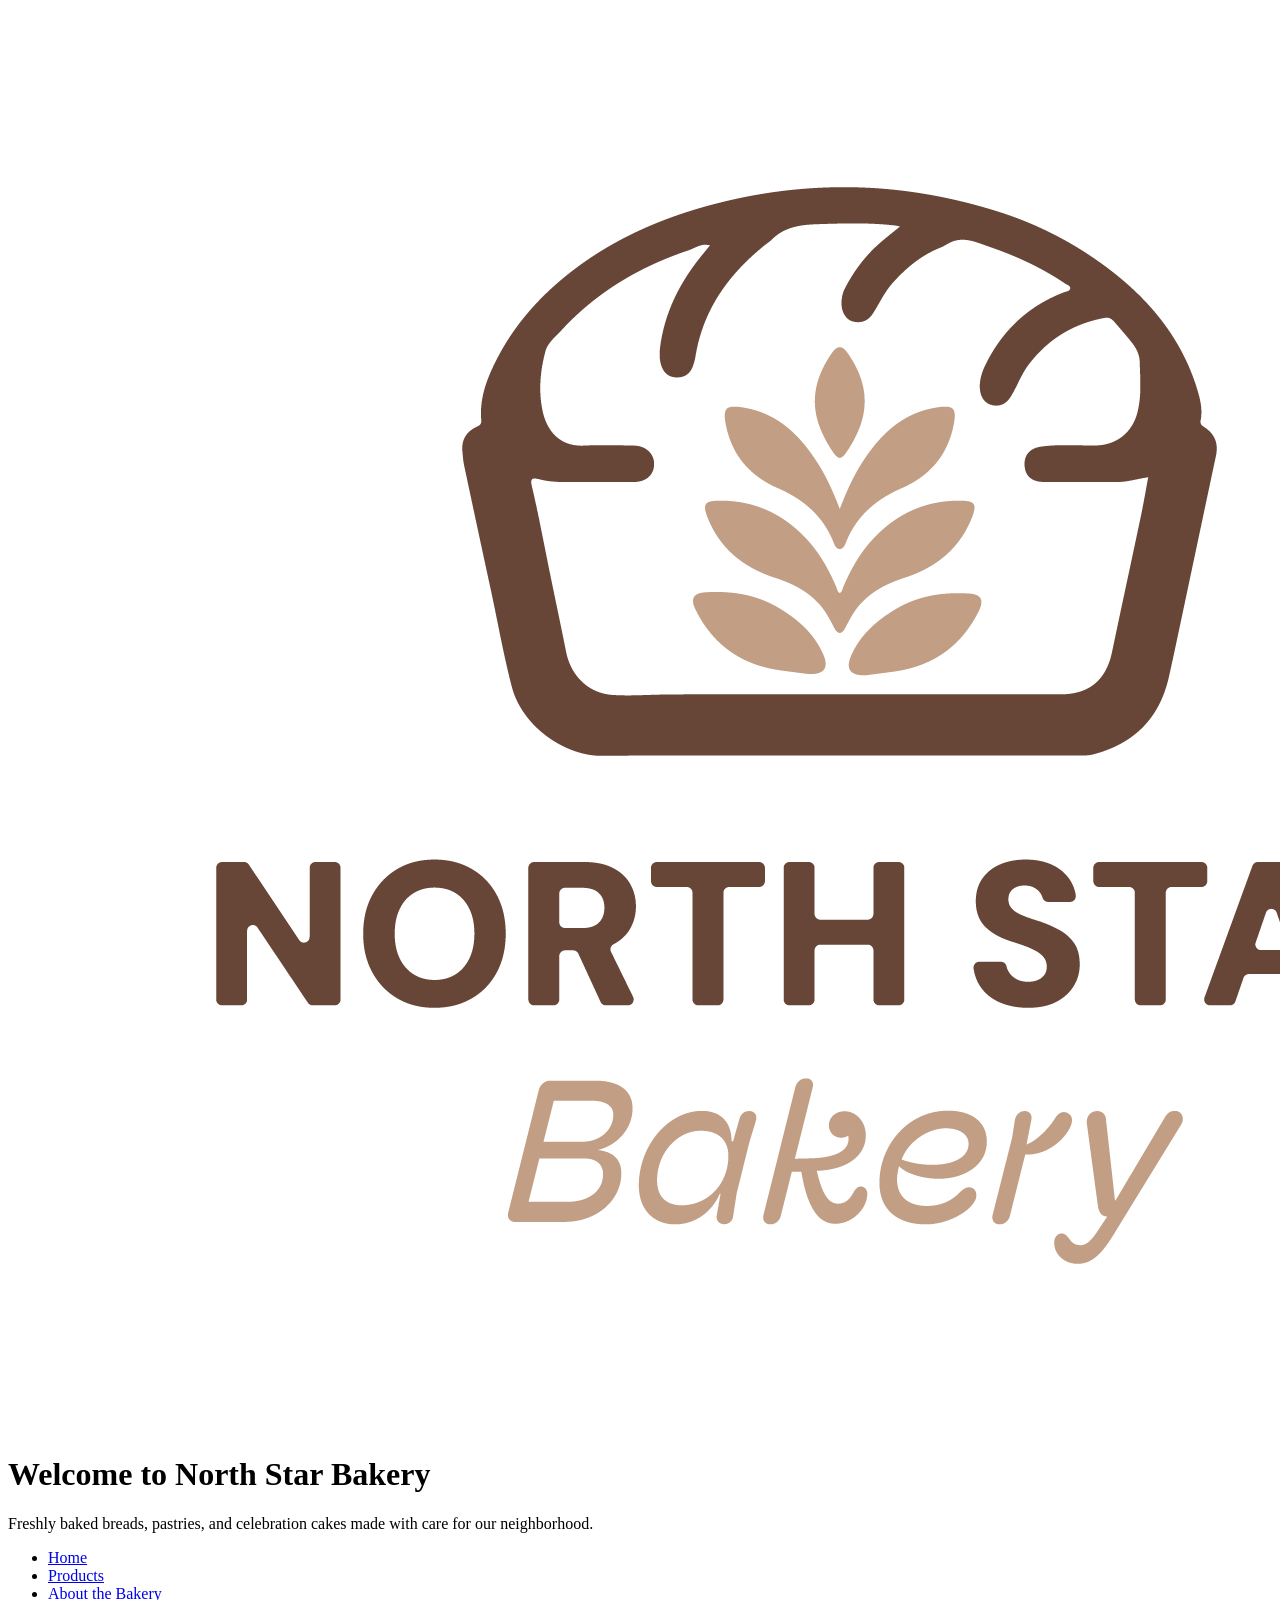
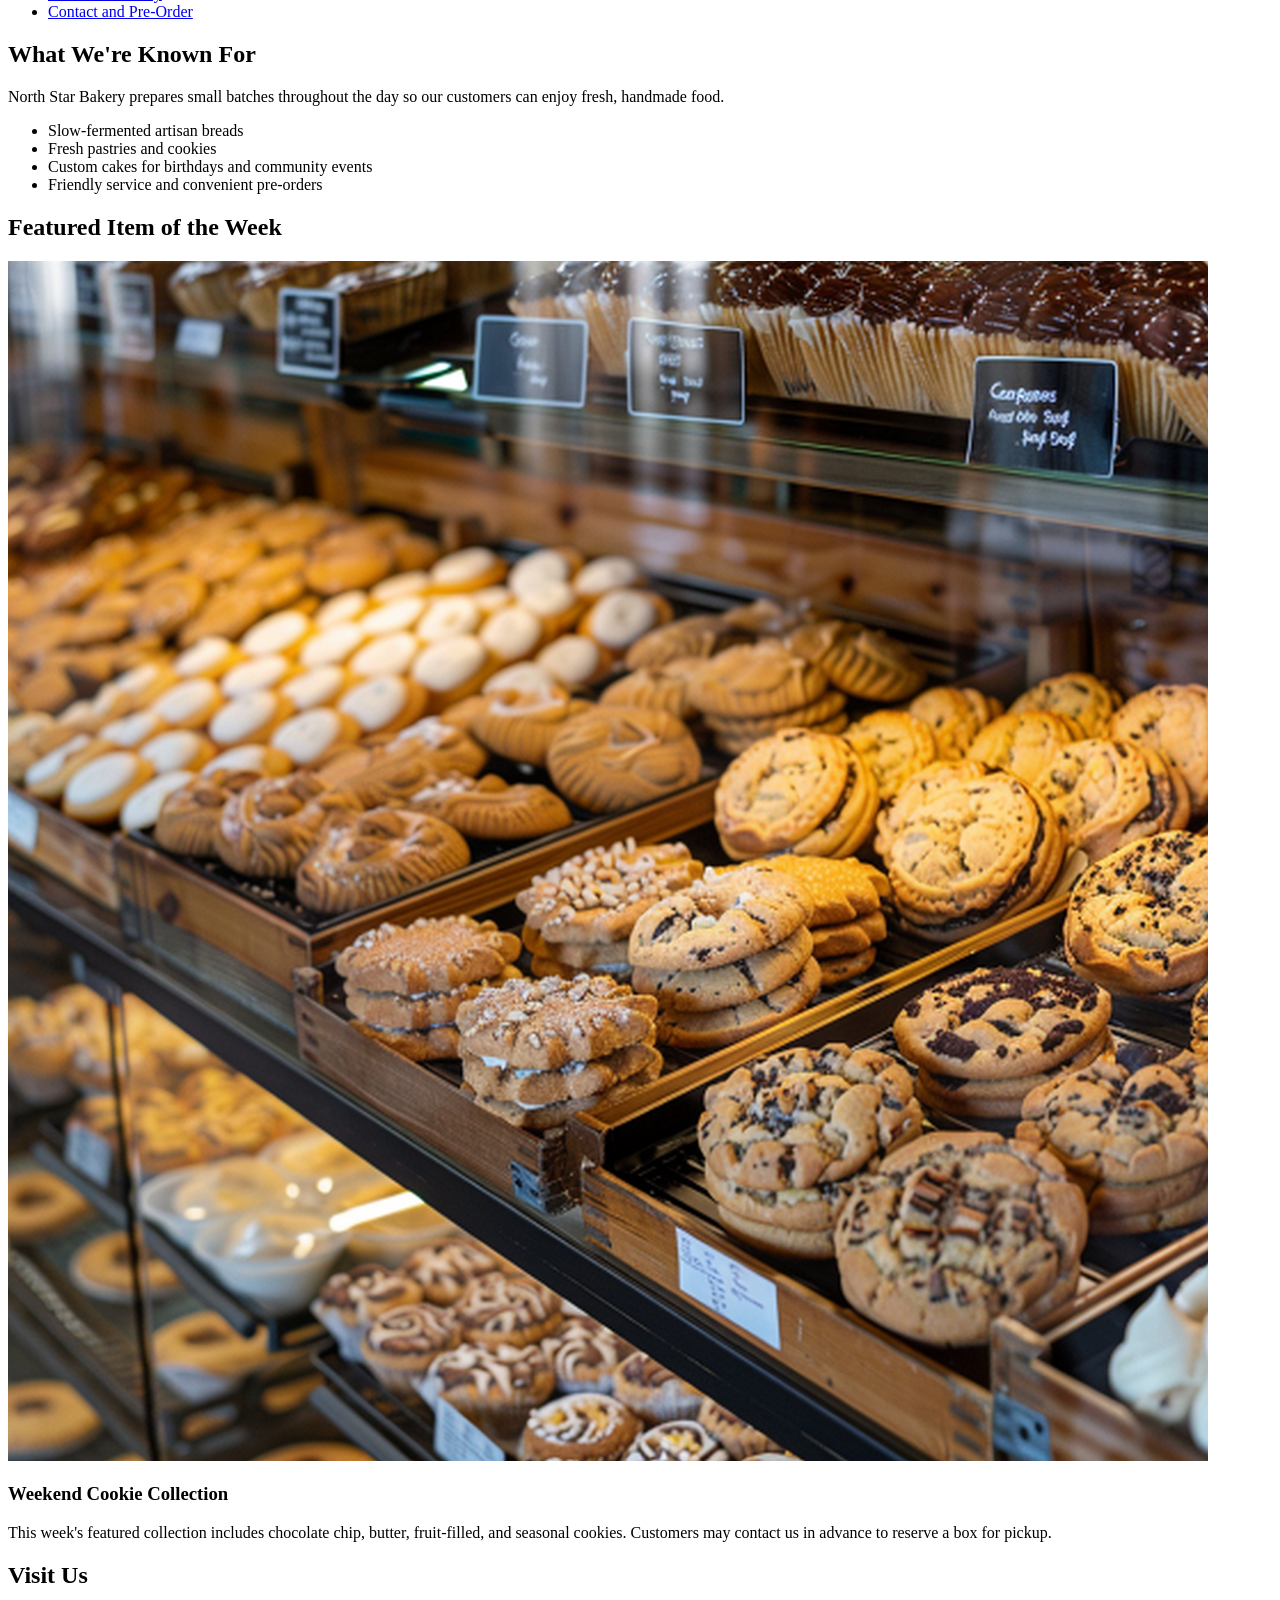
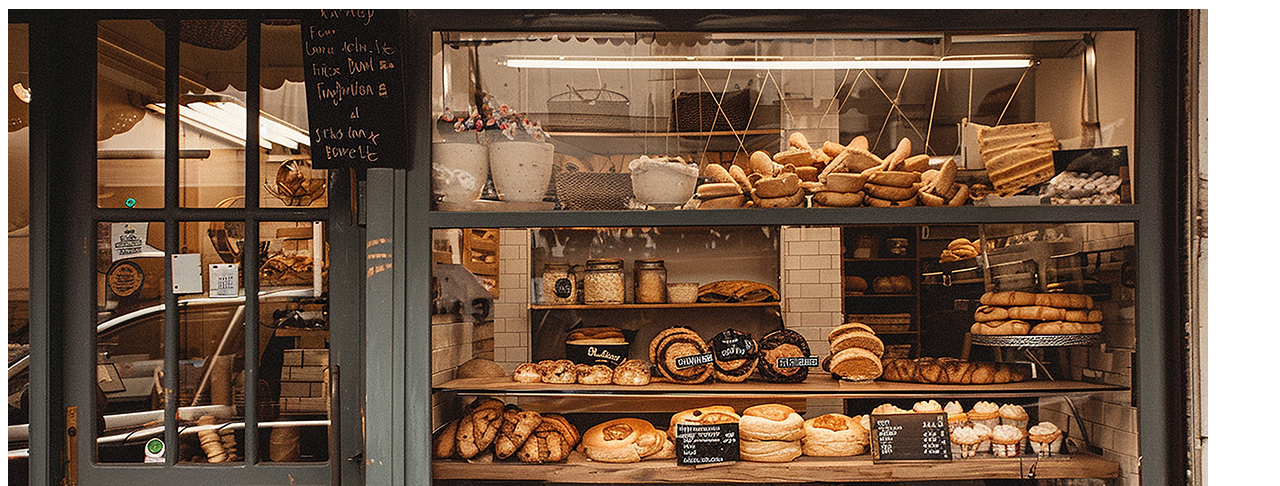
==== index.html @ b29be7b6 "Add home page" ====
<!DOCTYPE html>
<html lang="en">
<head>
    <meta charset="UTF-8">
    <meta name="viewport" content="width=device-width, initial-scale=1.0">
    <title>Home | North Star Bakery</title>
</head>
<body>
    <header>
        <a href="index.html">
            <img
                src="media/bakery-logo_c.png"
                alt="North Star Bakery logo with a loaf of bread and wheat design"
            >
        </a>

        <h1>Welcome to North Star Bakery</h1>

        <p>
            Freshly baked breads, pastries, and celebration cakes made
            with care for our neighborhood.
        </p>

        <nav aria-label="Primary navigation">
            <ul>
                <li>
                    <a href="index.html" aria-current="page">Home</a>
                </li>
                <li>
                    <a href="products.html">Products</a>
                </li>
                <li>
                    <a href="about.html">About the Bakery</a>
                </li>
                <li>
                    <a href="contact.html">Contact and Pre-Order</a>
                </li>
            </ul>
        </nav>
    </header>

    <main>
        <section aria-labelledby="known-for-heading">
            <h2 id="known-for-heading">What We're Known For</h2>

            <p>
                North Star Bakery prepares small batches throughout the
                day so our customers can enjoy fresh, handmade food.
            </p>

            <ul>
                <li>Slow-fermented artisan breads</li>
                <li>Fresh pastries and cookies</li>
                <li>Custom cakes for birthdays and community events</li>
                <li>Friendly service and convenient pre-orders</li>
            </ul>
        </section>

        <section aria-labelledby="featured-heading">
            <h2 id="featured-heading">Featured Item of the Week</h2>

            <picture>
                <source
                    media="(min-width: 768px)"
                    srcset="media/bakery-feature-large_c.png"
                >
                <img
                    src="media/bakery-feature-small_c.png"
                    alt="Assorted cookies and pastries displayed at North Star Bakery"
                >
            </picture>

            <h3>Weekend Cookie Collection</h3>

            <p>
                This week's featured collection includes chocolate chip,
                butter, fruit-filled, and seasonal cookies. Customers may
                contact us in advance to reserve a box for pickup.
            </p>
        </section>

        <section aria-labelledby="visit-heading">
            <h2 id="visit-heading">Visit Us</h2>

            <img
                src="media/bakery-storefront_c.png"
                alt="North Star Bakery storefront with breads and pastries displayed in the window"
            >

            <address>
                125 Market Street<br>
                North Star, Minnesota
            </address>

            <h3>Hours of Operation</h3>

            <ul>
                <li>Monday-Friday: 6:30 a.m.-6:00 p.m.</li>
                <li>Saturday: 7:00 a.m.-4:00 p.m.</li>
                <li>Sunday: 7:00 a.m.-2:00 p.m.</li>
            </ul>
        </section>

        <section aria-labelledby="audio-heading">
            <h2 id="audio-heading">A Welcome from Our Team</h2>

            <p>
                Listen to a short welcome message from the North Star
                Bakery team.
            </p>

            <audio controls>
                <source
                    src="media/bakery-welcome_c.mp3"
                    type="audio/mpeg"
                >
                Your browser does not support the audio element.
                <a href="media/bakery-welcome_c.mp3">
                    Download the North Star Bakery welcome message
                </a>.
            </audio>
        </section>
    </main>

    <footer>
        <p>
            &copy; 2026 North Star Bakery. Handmade with care for our
            community.
        </p>
    </footer>
</body>
</html>
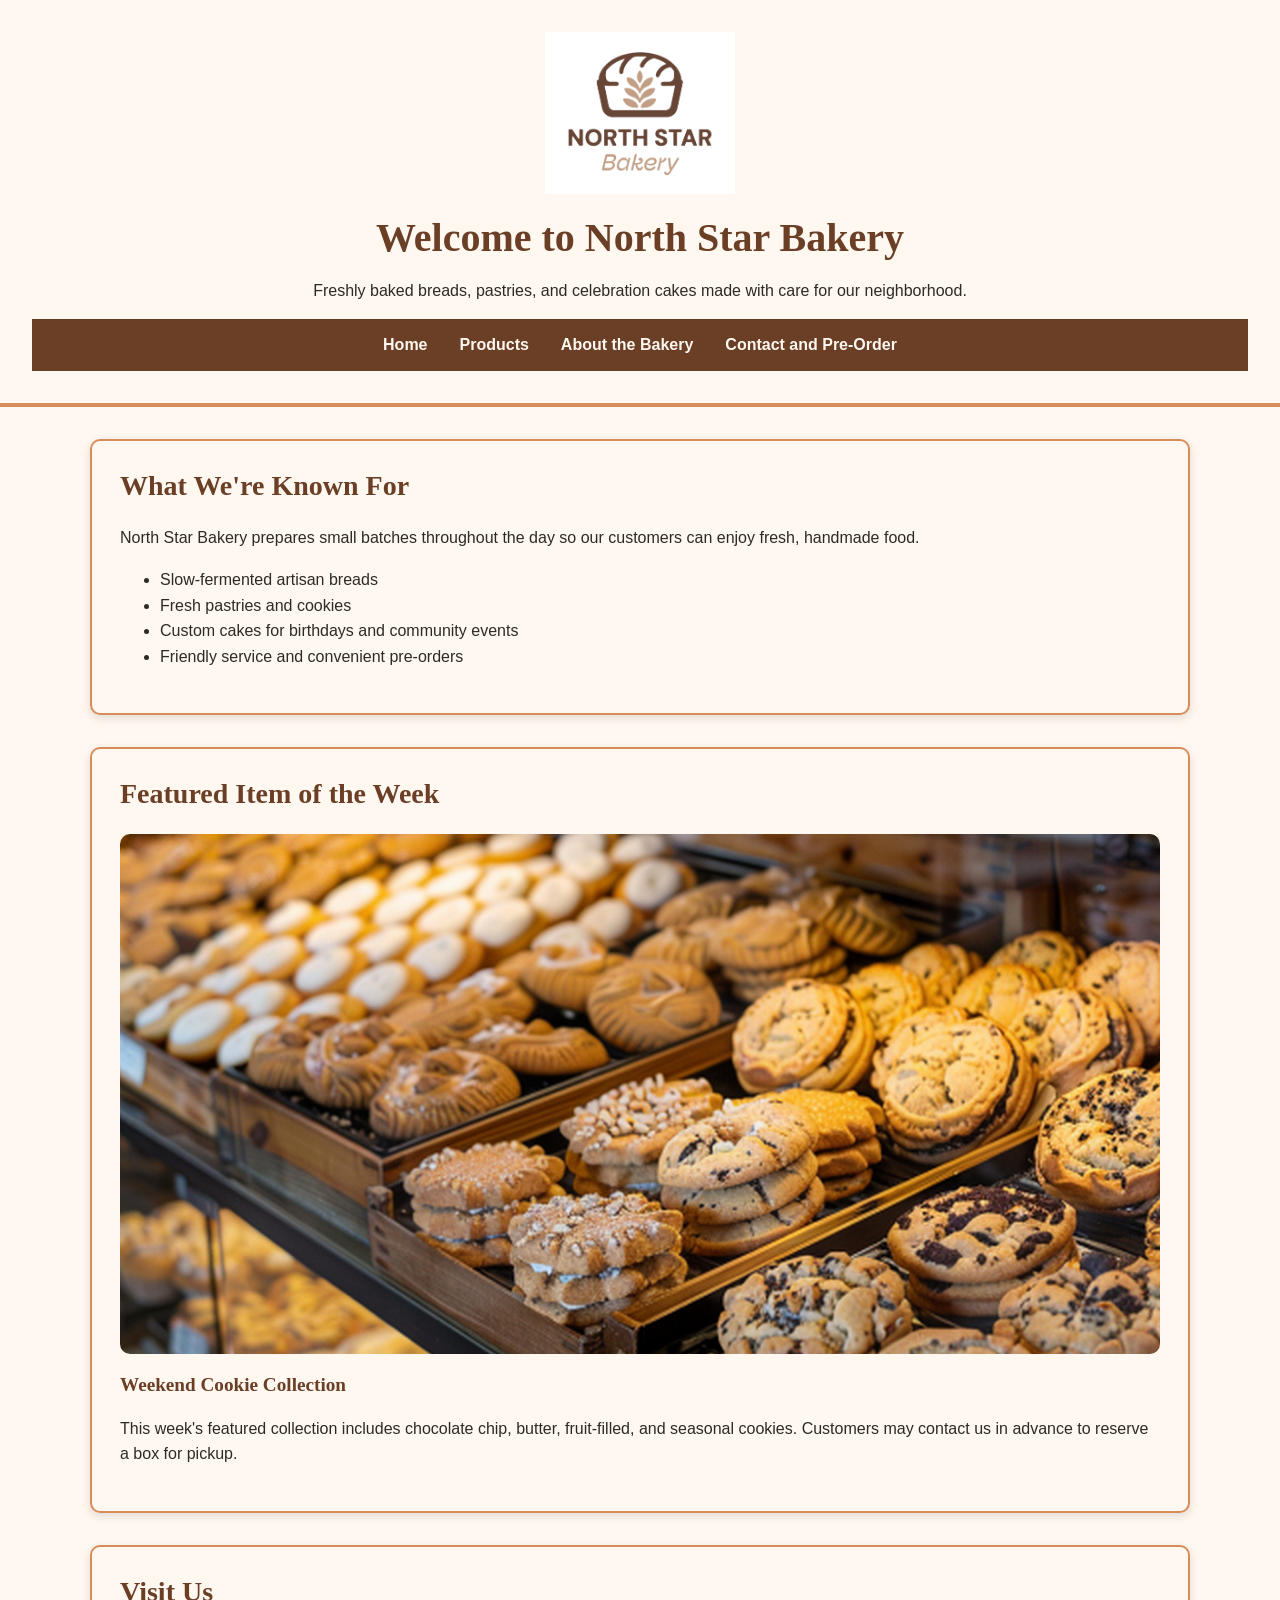
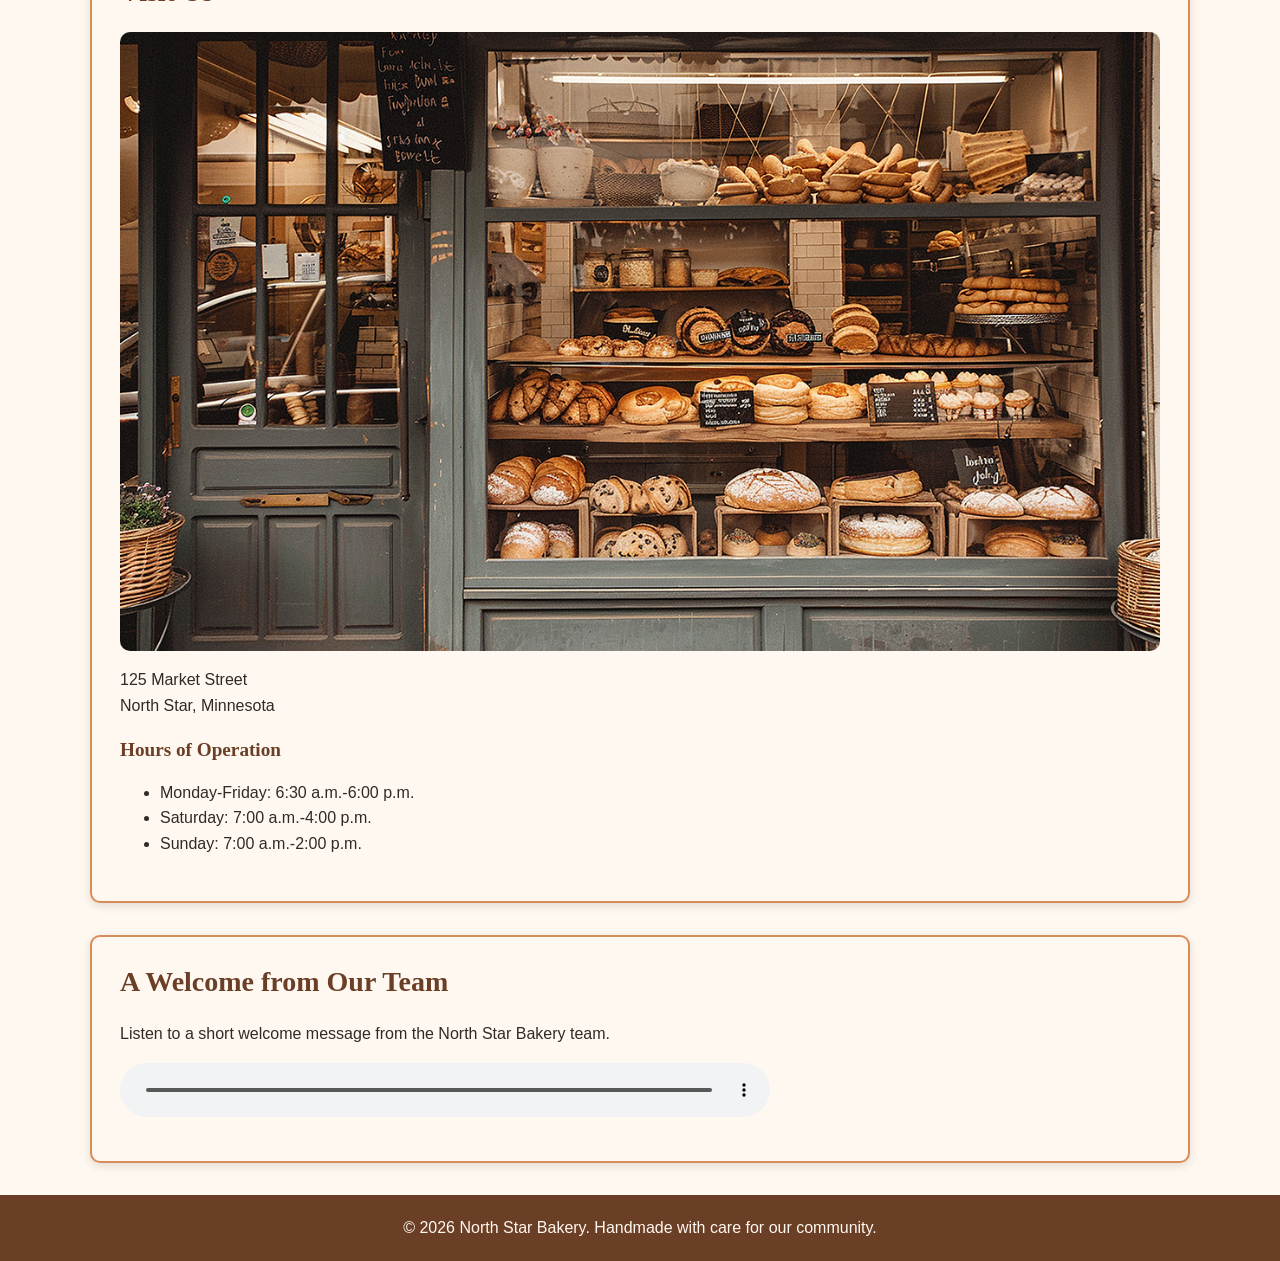
==== commit c77321e2: "Add responsive visual design" ====
--- a/index.html
+++ b/index.html
@@ -1,9 +1,10 @@
 <!DOCTYPE html>
 <html lang="en">
-<head>
+</head>
     <meta charset="UTF-8">
     <meta name="viewport" content="width=device-width, initial-scale=1.0">
     <title>Home | North Star Bakery</title>
+    <link rel="stylesheet" href="styles.css">
 </head>
 <body>
     <header>
--- a/styles.css
+++ b/styles.css
@@ -0,0 +1,258 @@
+/* North Star Bakery - Visual Design System */
+
+* {
+    box-sizing: border-box;
+}
+
+body {
+    margin: 0;
+    background-color: #fff8f0;
+    color: #2f2a26;
+    font-family: Arial, Helvetica, sans-serif;
+    font-size: 1rem;
+    line-height: 1.6;
+}
+
+header {
+    padding: 1.5rem 1rem;
+    text-align: center;
+    border-bottom: 4px solid #d88c5a;
+}
+
+header img {
+    width: 160px;
+    max-width: 45vw;
+    height: auto;
+}
+
+h1,
+h2,
+h3 {
+    color: #6b3e26;
+    font-family: Georgia, "Times New Roman", serif;
+    line-height: 1.2;
+}
+
+h1 {
+    margin: 0.75rem 0;
+    font-size: 2rem;
+}
+
+h2 {
+    margin-top: 0;
+    font-size: 1.5rem;
+}
+
+h3 {
+    font-size: 1.2rem;
+}
+
+nav {
+    margin-top: 1rem;
+    background-color: #6b3e26;
+}
+
+nav ul {
+    display: flex;
+    flex-direction: column;
+    gap: 0;
+    margin: 0;
+    padding: 0;
+    list-style: none;
+}
+
+nav a {
+    display: block;
+    padding: 0.8rem 1rem;
+    color: #fff8f0;
+    font-weight: bold;
+    text-decoration: none;
+}
+
+nav a:hover,
+nav a:focus {
+    background-color: #d88c5a;
+    color: #2f2a26;
+}
+
+main {
+    display: flex;
+    flex-direction: column;
+    gap: 1.5rem;
+    width: min(100% - 2rem, 1100px);
+    margin: 0 auto;
+    padding: 1.5rem 0;
+}
+
+section {
+    padding: 1.25rem;
+    border: 2px solid #d88c5a;
+    border-radius: 10px;
+    box-shadow: 0 3px 8px rgba(47, 42, 38, 0.14);
+}
+
+main img {
+    display: block;
+    max-width: 100%;
+    height: auto;
+    margin: 1rem auto;
+    border-radius: 10px;
+}
+
+picture {
+    display: block;
+}
+
+figure {
+    max-width: 750px;
+    margin: 1.5rem auto;
+}
+
+figcaption {
+    padding: 0.75rem;
+    background-color: #6b3e26;
+    color: #fff8f0;
+    text-align: center;
+}
+
+a {
+    color: #6b3e26;
+}
+
+a:hover,
+a:focus {
+    color: #2f2a26;
+}
+
+audio,
+video {
+    display: block;
+    width: 100%;
+    max-width: 650px;
+    margin: 1rem 0;
+}
+
+form {
+    width: 100%;
+    max-width: 800px;
+    margin: 0 auto;
+}
+
+fieldset {
+    margin-bottom: 1.5rem;
+    padding: 1.25rem;
+    border: 2px solid #d88c5a;
+    border-radius: 8px;
+}
+
+legend {
+    padding: 0 0.5rem;
+    color: #6b3e26;
+    font-family: Georgia, "Times New Roman", serif;
+    font-size: 1.2rem;
+    font-weight: bold;
+}
+
+label {
+    display: block;
+    margin-top: 0.75rem;
+    font-weight: bold;
+}
+
+input,
+select,
+textarea {
+    width: 100%;
+    margin-top: 0.25rem;
+    padding: 0.7rem;
+    border: 2px solid #6b3e26;
+    border-radius: 5px;
+    background-color: #fff8f0;
+    color: #2f2a26;
+    font: inherit;
+}
+
+input[type="radio"],
+input[type="checkbox"] {
+    width: auto;
+}
+
+input:focus,
+select:focus,
+textarea:focus {
+    outline: 3px solid #d88c5a;
+    outline-offset: 2px;
+}
+
+button,
+input[type="submit"],
+input[type="reset"] {
+    width: auto;
+    margin: 0.5rem 0.5rem 0.5rem 0;
+    padding: 0.75rem 1.25rem;
+    border: 2px solid #6b3e26;
+    border-radius: 6px;
+    background-color: #6b3e26;
+    color: #fff8f0;
+    font-weight: bold;
+    cursor: pointer;
+}
+
+button:hover,
+button:focus,
+input[type="submit"]:hover,
+input[type="submit"]:focus,
+input[type="reset"]:hover,
+input[type="reset"]:focus {
+    background-color: #d88c5a;
+    color: #2f2a26;
+}
+
+address {
+    font-style: normal;
+}
+
+footer {
+    padding: 1.25rem;
+    background-color: #6b3e26;
+    color: #fff8f0;
+    text-align: center;
+}
+
+footer p {
+    margin: 0;
+}
+
+/* Layout for tablets and larger screens */
+@media (min-width: 768px) {
+    header {
+        padding: 2rem;
+    }
+
+    header img {
+        width: 190px;
+    }
+
+    h1 {
+        font-size: 2.5rem;
+    }
+
+    h2 {
+        font-size: 1.75rem;
+    }
+
+    nav ul {
+        flex-direction: row;
+        justify-content: center;
+        flex-wrap: wrap;
+    }
+
+    main {
+        gap: 2rem;
+        padding: 2rem 0;
+    }
+
+    section {
+        padding: 1.75rem;
+    }
+}
